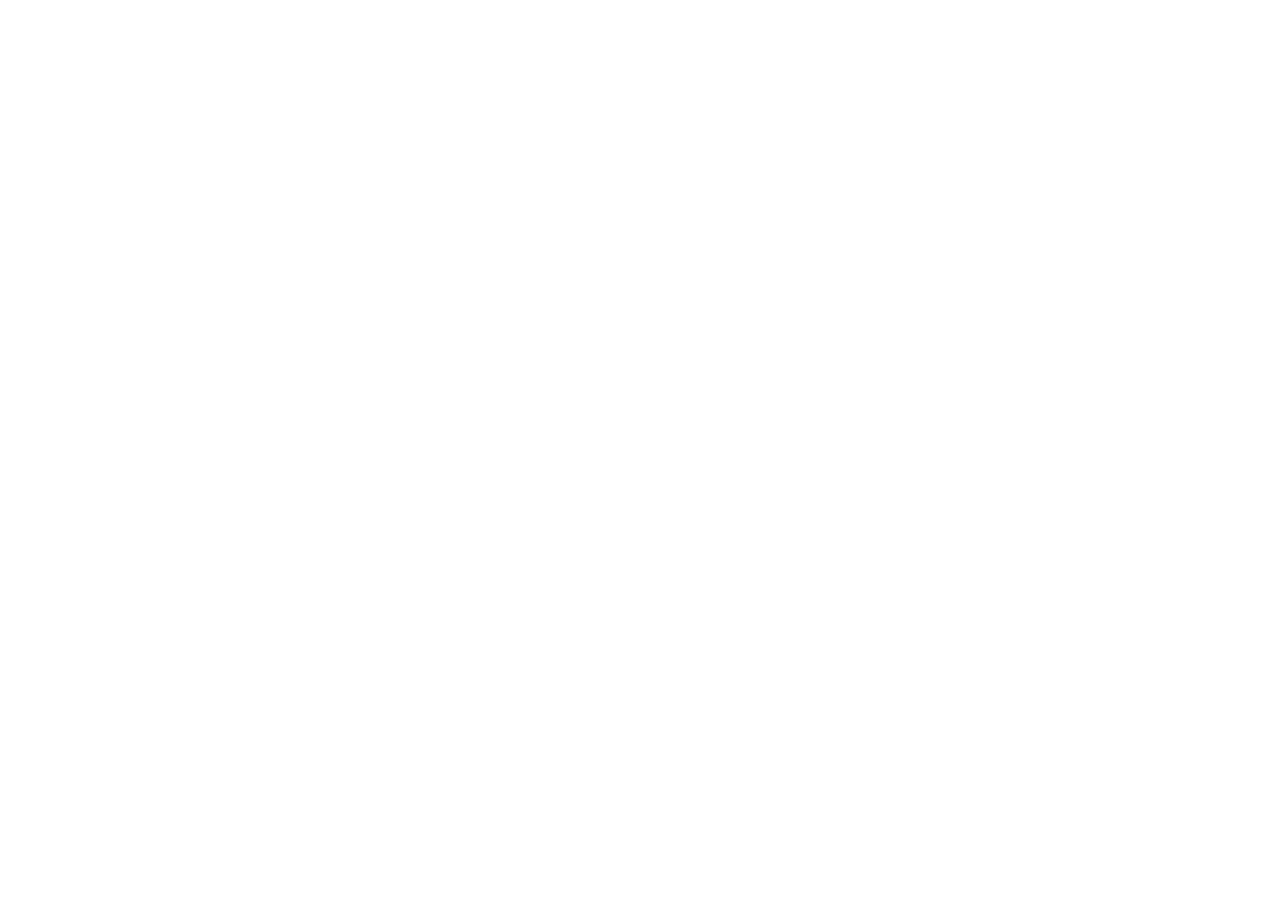
==== index.html @ fa5161f1 "docs(README) : update installation instructions" ====
<!DOCTYPE html>
<html lang="en">
<head>
    <meta charset="UTF-8">
    <meta name="viewport" content="width=device-width, initial-scale=1.0">
    <title>Heroes and Cards</title>
</head>
<body>
    
</body>
</html>
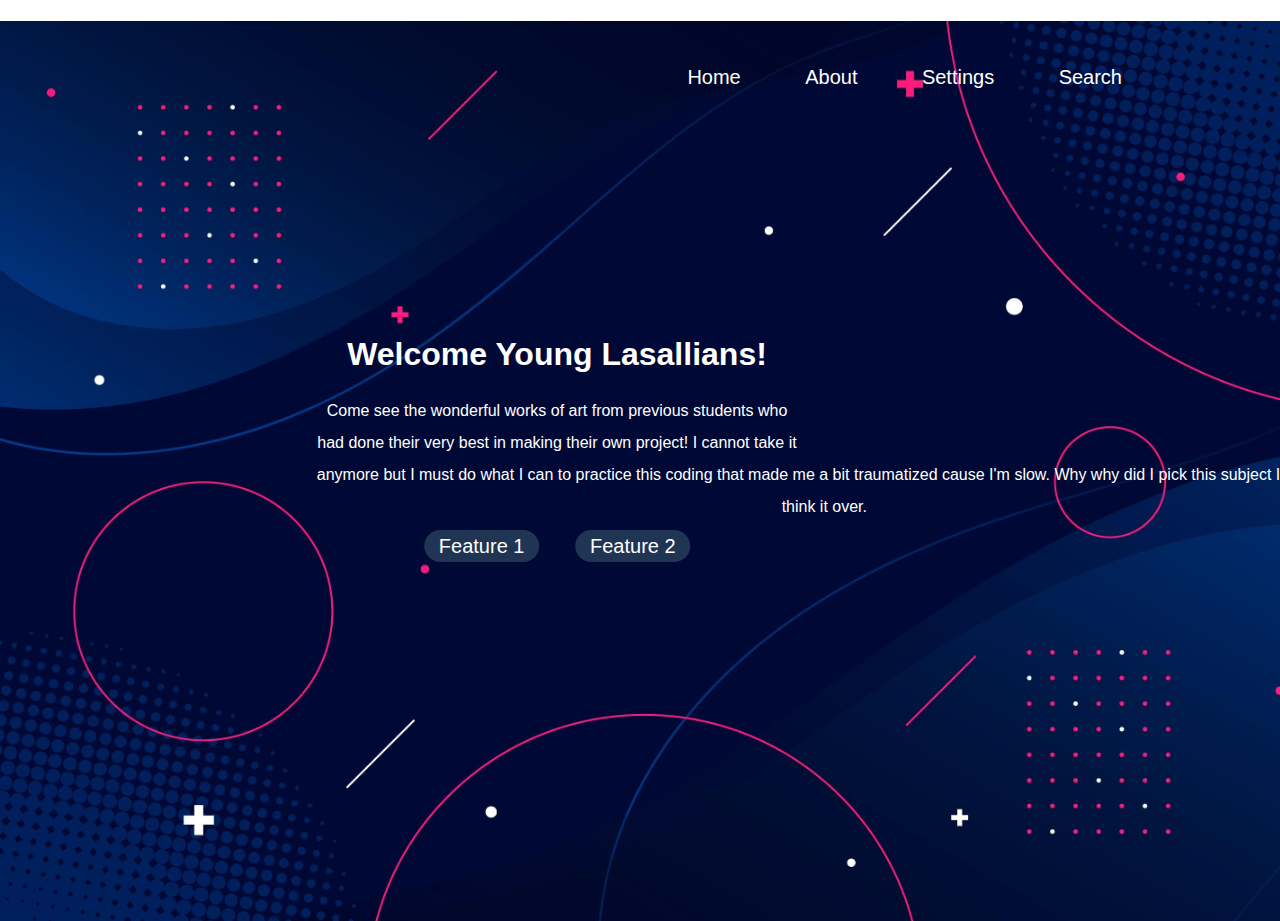
==== commit 4b78d121: "added index.html & added style.css" ====
--- a/index.html
+++ b/index.html
@@ -3,9 +3,34 @@
 <head>
     <meta charset="UTF-8">
     <meta name="viewport" content="width=device-width, initial-scale=1.0">
-    <title>Heroes and Cards</title>
+    <title>Seatwork 4</title>
+    <link rel="stylesheet" href="assets/css/style.css">
+
 </head>
 <body>
-    
+
+   <section>
+    <div class="jojo">
+        <nav>
+            <ul>
+                <li><a href="#">Home</a></li>
+                <li><a href="#">About</a></li>
+                <li><a href="#">Settings</a></li>
+                <li><a href="#">Search</a></li>
+            </ul>
+        </nav>
+        <div class="intro">
+            <h1>Welcome Young Lasallians!</h1>
+            <p>Come see the wonderful works of art from previous students who had done their very best in making
+                their own project! I cannot take it anymore but I must do what I can to practice this coding that
+                made me a bit traumatized cause I'm slow. Why why did I pick this subject I should think it over.
+            </p>
+            <nav class="joji">
+                <a href="#" class="btn btn-rounded">Feature 1</a>
+                <a href="#" class="btn btn-rounded">Feature 2</a>
+            </nav>
+        </div>
+    </div>
+   </section>
 </body>
 </html>--- a/assets/css/style.css
+++ b/assets/css/style.css
@@ -0,0 +1,86 @@
+body{
+    margin: 0;
+    padding: 0;
+    font-family: 'Gill Sans',
+    'Gill Sans MT', Calibri, 'Trebuchet MS', sans-serif;
+    box-sizing: border-box;
+}
+
+section{
+    background-image: url(../img/space.jpg);
+    background-repeat: no-repeat;
+    background-size: cover;
+    height: 100vh;
+    width: 100%;
+    position: relative;
+}
+
+.jojo{
+    width: 80%;
+    margin: auto;
+}
+
+nav{
+    line-height: 10px;
+}
+
+nav ul{
+    float: right;
+    line-height: 80px;
+}
+nav ul li{
+    display: inline-block;
+    list-style: none;
+    font-size: 20px;
+}
+nav ul li a{
+    text-decoration: none;
+    padding: 10px 15px;
+    margin: 15px;
+    color: white;
+    border-radius: 20px;
+}
+
+nav ul li a:hover{
+    transition: 0.5s ease;
+    background-color: rgb(61, 102, 159);
+}
+
+.intro{
+    color: white;
+    align-items: center;
+    justify-content: center;
+    position: relative;
+    text-align: center;
+    margin: auto;
+    transform: translate(18%,35vh );
+}
+.intro p{
+    line-height: 200%;
+}
+
+.joji {
+    justify-content: center;
+    align-items: center;
+    display: inline-block;
+    list-style: none;
+    font-size: 20px;
+    transform: translateX(-90%);
+
+}
+.joji a{
+    text-decoration: none;
+    padding: 5px 15px;
+    margin: 15px;
+    color: white;
+    border-radius: 20px;
+}
+
+.joji a:hover{
+    transition: 0.5s ease;
+    background-color: rgb(61, 102, 159);
+}
+
+.joji .btn {
+    background-color: rgb(31, 53, 83);
+}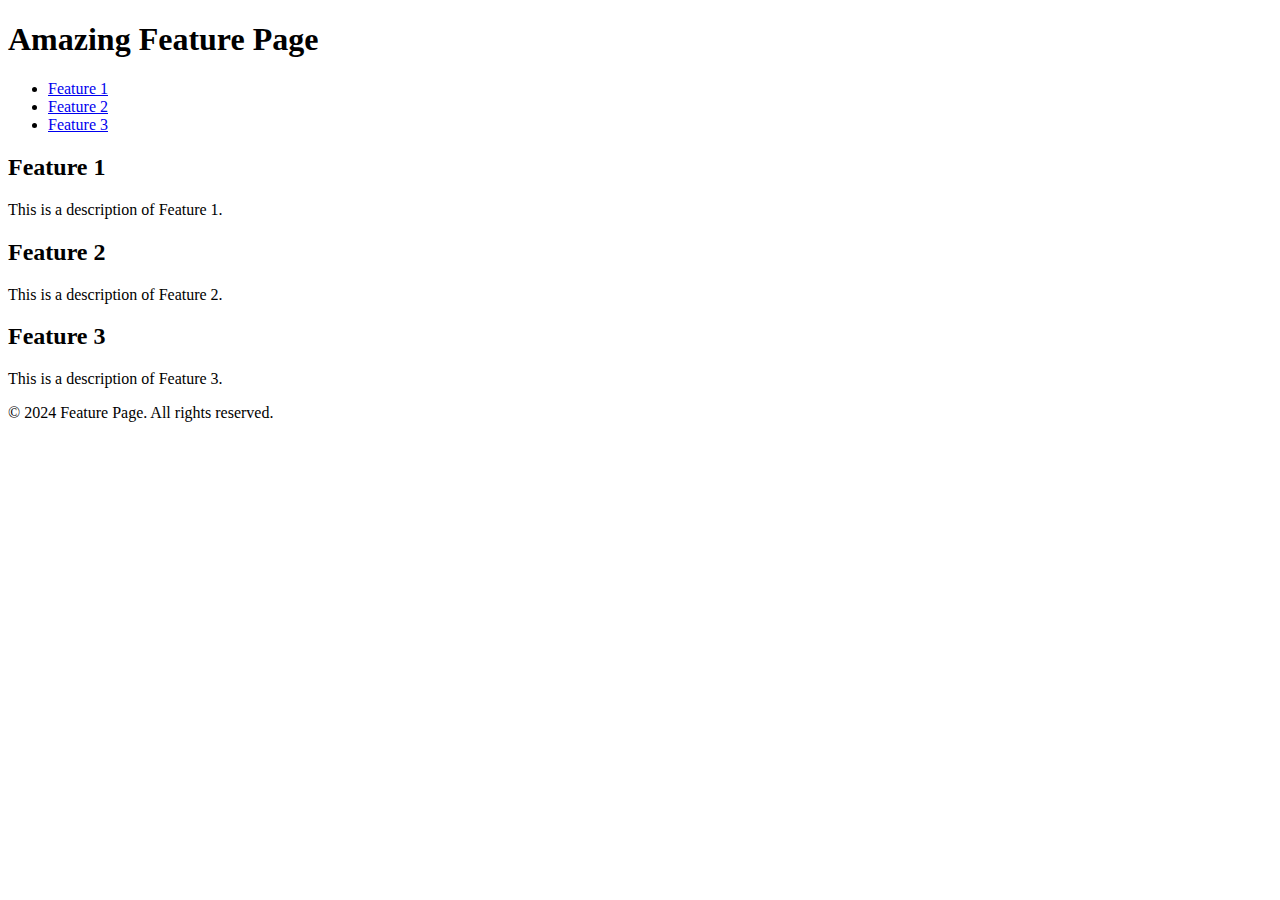
==== commit f6821479: "added features and added index.html" ====
--- a/index.html
+++ b/index.html
@@ -3,34 +3,55 @@
 <head>
     <meta charset="UTF-8">
     <meta name="viewport" content="width=device-width, initial-scale=1.0">
-    <title>Seatwork 4</title>
-    <link rel="stylesheet" href="assets/css/style.css">
-
+    <title>Feature Page</title>
+    <link rel="stylesheet" href="styles.css">
 </head>
 <body>
-
-   <section>
-    <div class="jojo">
+    <header>
+        <h1>Amazing Feature Page</h1>
         <nav>
             <ul>
-                <li><a href="#">Home</a></li>
-                <li><a href="#">About</a></li>
-                <li><a href="#">Settings</a></li>
-                <li><a href="#">Search</a></li>
+                <li><a href="#section1">Feature 1</a></li>
+                <li><a href="#section2">Feature 2</a></li>
+                <li><a href="#section3">Feature 3</a></li>
             </ul>
         </nav>
-        <div class="intro">
-            <h1>Welcome Young Lasallians!</h1>
-            <p>Come see the wonderful works of art from previous students who had done their very best in making
-                their own project! I cannot take it anymore but I must do what I can to practice this coding that
-                made me a bit traumatized cause I'm slow. Why why did I pick this subject I should think it over.
+    </header>
+
+    <main>
+        <section>
+            <h2>Feature 1</h2>
+            <p>This is a description of Feature 1.</p>
+        </section>
+
+        <section id="section2">
+            <h2>Feature 2</h2>
+            <p>This is a description of Feature 2.</p>
+        </section>
+
+        <section id="section3">
+            <h2>Feature 3</h2>
+            <p>This is a description of Feature 3.</p>
+        </section>
+    </main>
+
+    <footer>
+        <p>&copy; 2024 Feature Page. All rights reserved.</p>
+    </footer>
+</body>
+</html>
+
+    <!--<section>
+        <h1>Feature 1</h1>
+        <div class="why">
+            <p>Primary, the color of origin red yellow blue it can mix colors
+                it has different versions of primary such as pastel, dark, hue,etc.
             </p>
-            <nav class="joji">
-                <a href="#" class="btn btn-rounded">Feature 1</a>
-                <a href="#" class="btn btn-rounded">Feature 2</a>
-            </nav>
         </div>
-    </div>
-   </section>
-</body>
-</html>+        <div class="how">
+            <p>Secondary are the fusion of primary colors</p>
+        </div>
+        <div class="who">
+            <p>Complementary are the partners which means two colors</p>
+        </div>
+    </section>-->
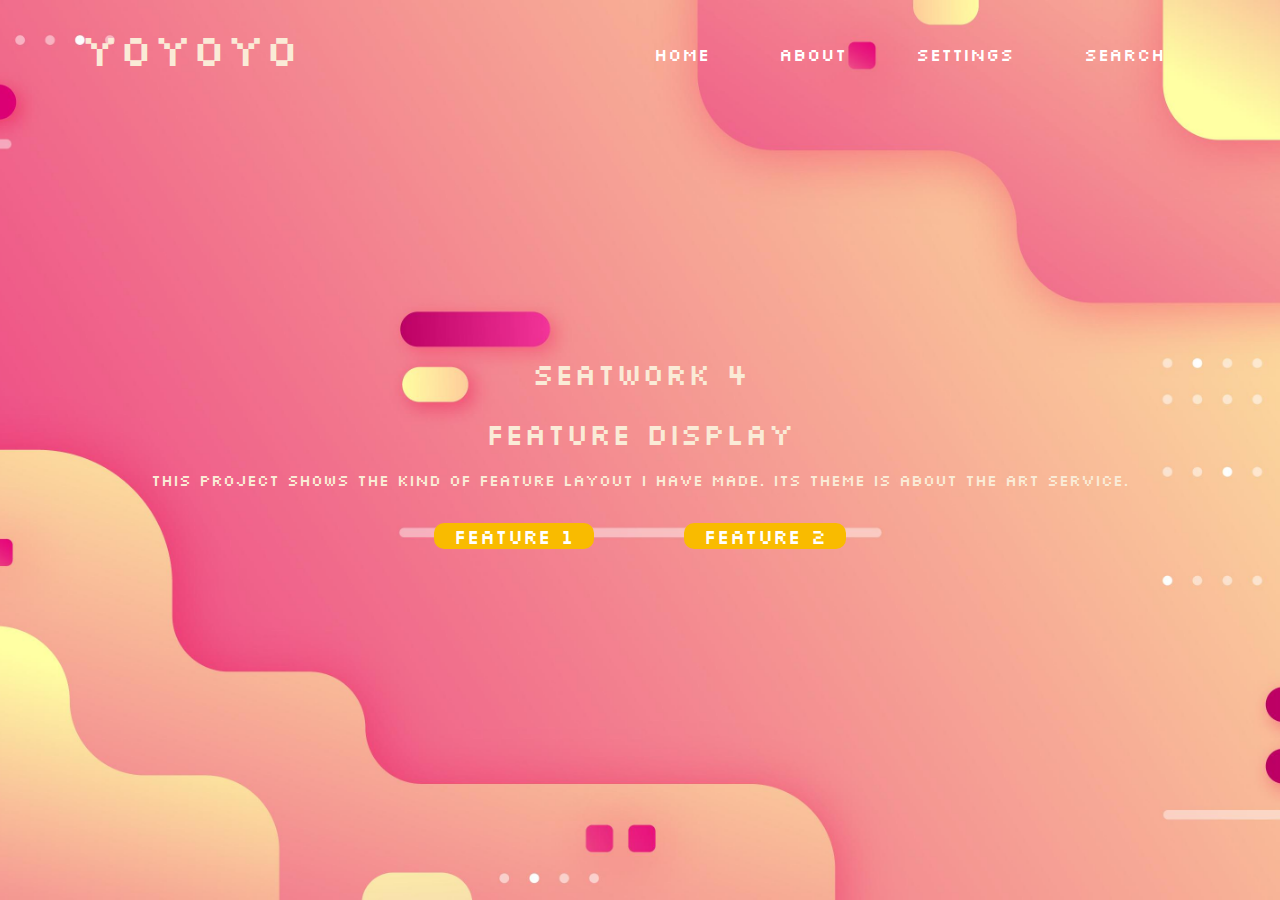
==== commit 3b1e9dff: "fix(index.html):updated and arranged navigation bar from index.html & fix(style.css): updated change" ====
--- a/index.html
+++ b/index.html
@@ -4,54 +4,34 @@
     <meta charset="UTF-8">
     <meta name="viewport" content="width=device-width, initial-scale=1.0">
     <title>Feature Page</title>
-    <link rel="stylesheet" href="styles.css">
+    <link rel="stylesheet" href="assets/css/style.css">
 </head>
 <body>
-    <header>
-        <h1>Amazing Feature Page</h1>
-        <nav>
-            <ul>
-                <li><a href="#section1">Feature 1</a></li>
-                <li><a href="#section2">Feature 2</a></li>
-                <li><a href="#section3">Feature 3</a></li>
+    <div class="container">
+        <div class="row">
+            <nav class="jojo">
+                <h1>yoyoyo</h1>
+                <ul>
+                <li><a href="#">Home</a></li>
+                <li><a href="#">About</a></li>
+                <li><a href="#">Settings</a></li>
+                <li><a href="#">Search</a></li>
             </ul>
-        </nav>
-    </header>
-
-    <main>
-        <section>
-            <h2>Feature 1</h2>
-            <p>This is a description of Feature 1.</p>
-        </section>
-
-        <section id="section2">
-            <h2>Feature 2</h2>
-            <p>This is a description of Feature 2.</p>
-        </section>
-
-        <section id="section3">
-            <h2>Feature 3</h2>
-            <p>This is a description of Feature 3.</p>
-        </section>
-    </main>
-
-    <footer>
-        <p>&copy; 2024 Feature Page. All rights reserved.</p>
-    </footer>
+            </nav>
+            <div class="joji">
+                <h2>Seatwork 4</h2>
+            <h2>Feature Display</h2>
+            <p>This project shows the kind of feature layout I have made.
+                Its theme is about the art service.
+            </p>
+            <nav class="choose">
+                <ul>
+                 <li><a href="./pages/1st feature/index.html" class="btn">Feature 1</a></li>
+                 <li><a href="./pages/2nd feature/index.html" class="btn">Feature 2</a></li>
+                </ul>
+            </nav>
+            </div>
+        </div>
+    </div>
 </body>
 </html>
-
-    <!--<section>
-        <h1>Feature 1</h1>
-        <div class="why">
-            <p>Primary, the color of origin red yellow blue it can mix colors
-                it has different versions of primary such as pastel, dark, hue,etc.
-            </p>
-        </div>
-        <div class="how">
-            <p>Secondary are the fusion of primary colors</p>
-        </div>
-        <div class="who">
-            <p>Complementary are the partners which means two colors</p>
-        </div>
-    </section>-->
--- a/assets/css/style.css
+++ b/assets/css/style.css
@@ -0,0 +1,96 @@
+@import url('https://fonts.googleapis.com/css2?family=Silkscreen&display=swap');
+*{
+    margin: 0;
+    padding: 0;
+    box-sizing: border-box;
+    font-family: Silkscreen;
+    font-weight: 400;
+    outline: none
+}
+
+.container{
+    background-image: url('../img/wallpaper.jpg');
+    image-rendering: smooth;
+    background-repeat: no-repeat;
+    background-position: center;
+    background-size: cover;
+    min-height: 100vh;
+    width: 100%;
+    color: rgb(250, 235, 215);
+}
+.row{
+    padding: 0 80px;
+    width: 100%
+}
+h1{
+    font-size: 45px;
+}
+.jojo{
+    width: 100%;
+    justify-content: space-between;
+    position: relative;
+    align-items: center;
+    padding: 20px 0;
+    z-index: 1;
+    display: flex;
+}
+
+.jojo li{
+    padding: 0 25px;
+    list-style: none;
+}
+
+.jojo ul {
+    display: flex;
+    justify-content: center;
+    align-items: center;
+    margin-top: 11px;
+}
+.jojo ul li a{
+    text-decoration: none;
+    color: white;
+    font-size: 18px;
+    padding: 3px 10px;
+    border-radius: 30px;
+}
+h2{
+    font-size: 30px;
+}
+.jojo ul li a:hover{
+    background-color: rgb(154, 24, 68);
+    transition: ease-in 0.5s;
+}
+.joji{
+    position: absolute;
+    width: 100%;
+    min-height: 100vh;
+    align-items: center;
+    justify-content: center;
+    display: flex;
+    flex-direction: column;
+    line-height: 2;
+    top: 0;
+    left: 0;
+}
+.choose ul {
+    list-style: none;
+    justify-content: center;
+    display: flex;
+    margin-top: 20px;
+}
+.choose li{
+    padding: 0 45px;
+}
+.choose ul li a{
+    text-decoration: none;
+    color: white;
+    font-size: 20px;
+    padding: 0 20px;
+    border-radius: 10px;
+    background-color: rgb(249, 187, 0);
+}
+
+.choose ul li a:hover{
+    transition: ease-in, 0.5s;
+    background-color: rgb(154, 24, 68);
+}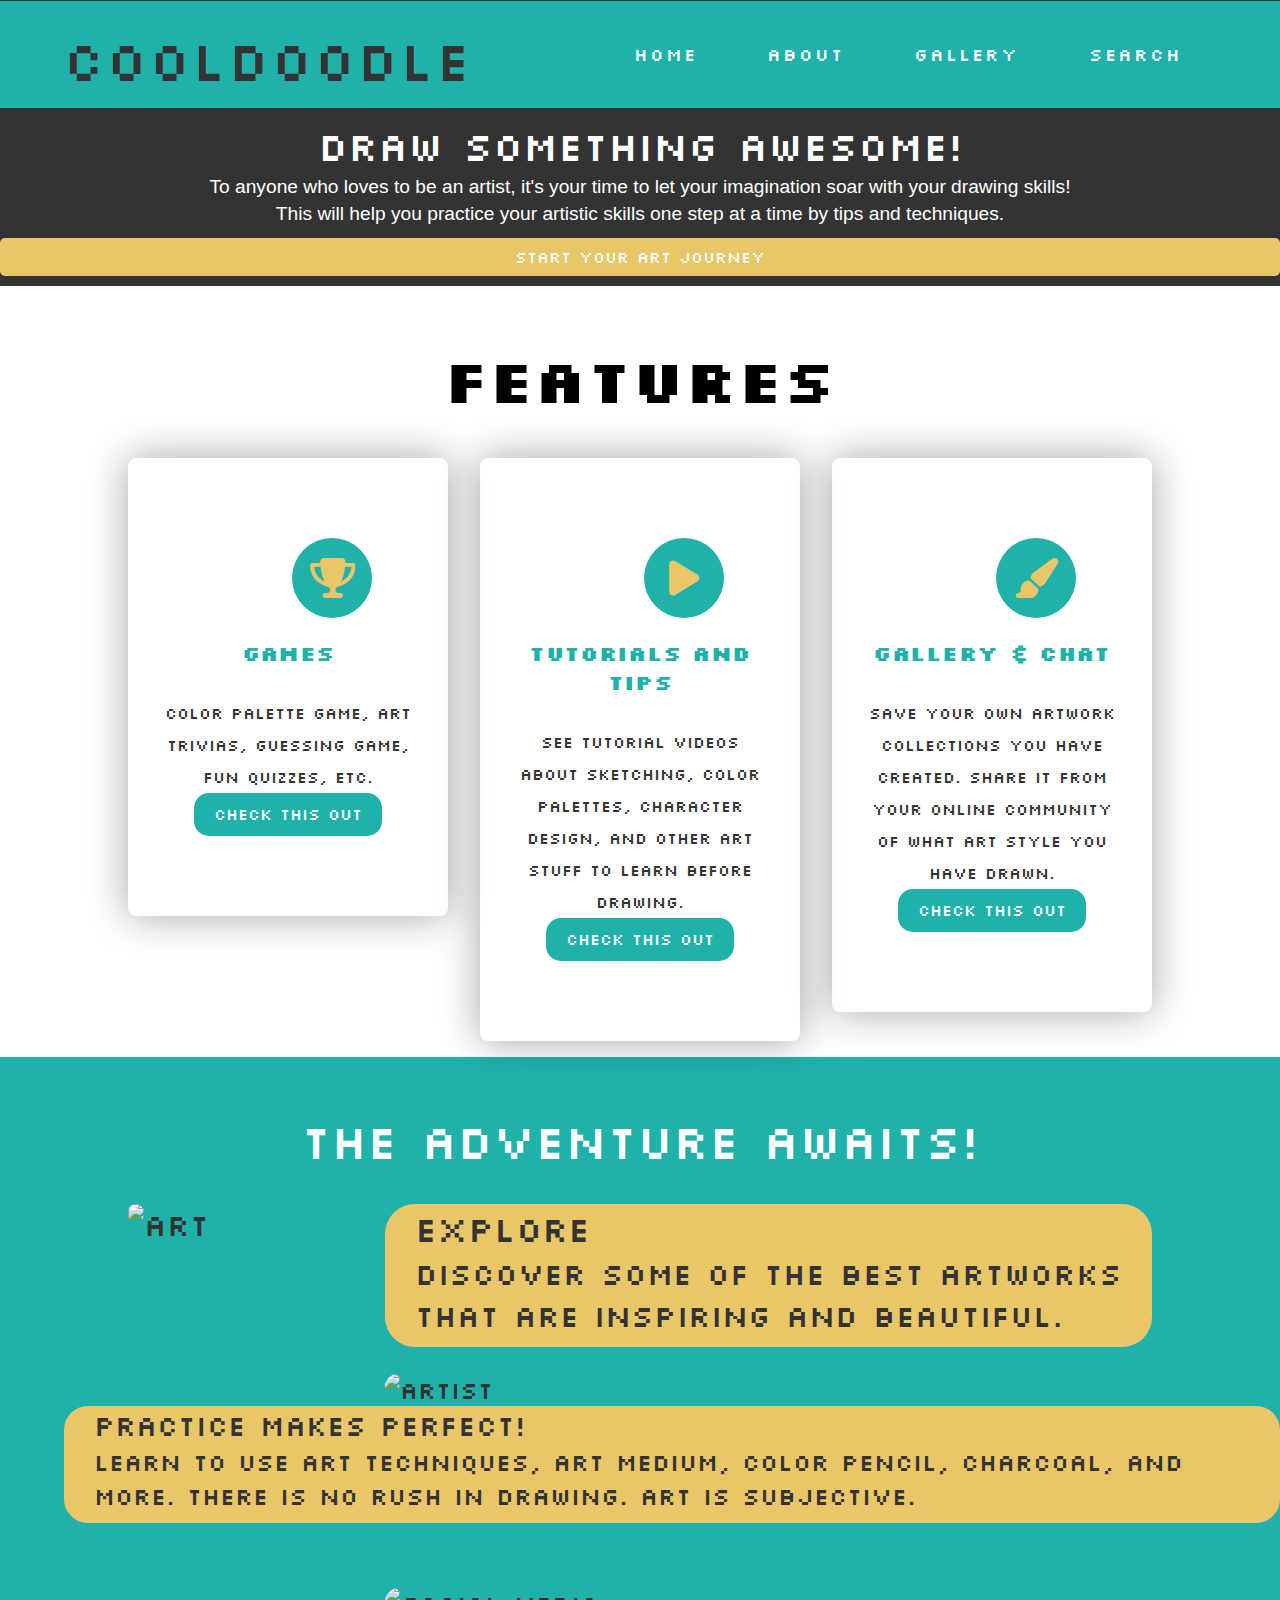
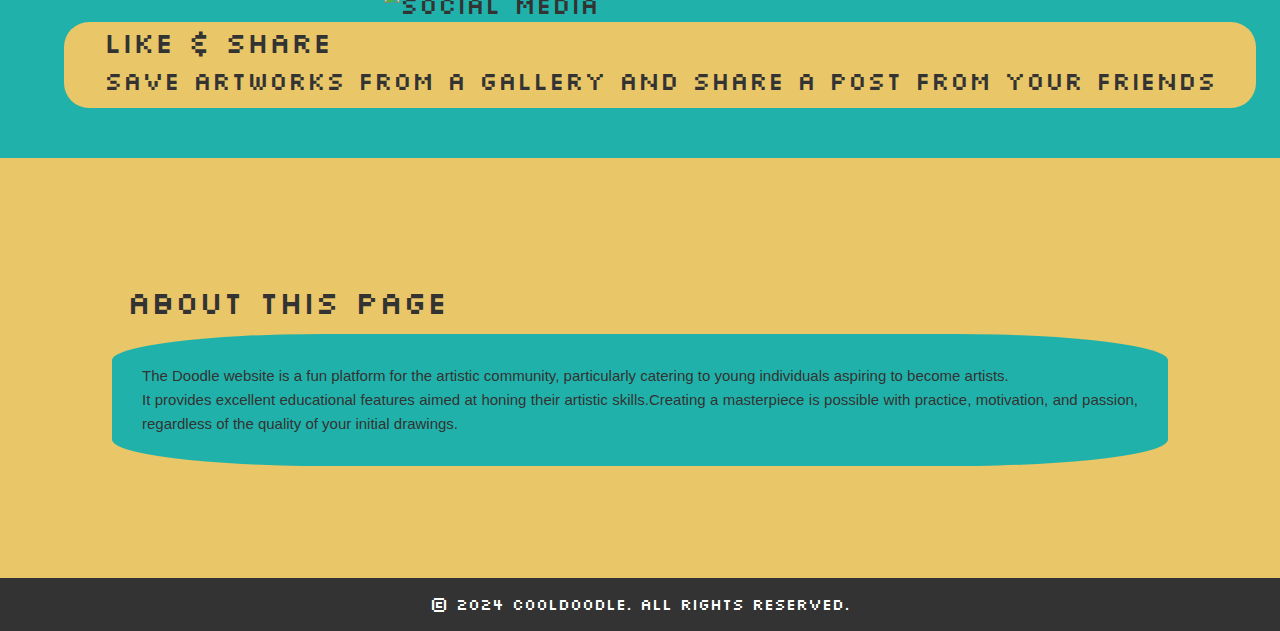
==== commit 424d6ecc: "feat: added 2 feature pages in index.html &  designed style.css" ====
--- a/index.html
+++ b/index.html
@@ -5,33 +5,114 @@
     <meta name="viewport" content="width=device-width, initial-scale=1.0">
     <title>Feature Page</title>
     <link rel="stylesheet" href="assets/css/style.css">
+    <link rel="stylesheet" href="https://cdnjs.cloudflare.com/ajax/libs/font-awesome/6.6.0/css/all.min.css"/>
 </head>
 <body>
-    <div class="container">
+    <header>
+        <div class="navigate">
         <div class="row">
-            <nav class="jojo">
-                <h1>yoyoyo</h1>
+            <nav class="buttons">
+                <h1>CoolDoodle</h1>
                 <ul>
                 <li><a href="#">Home</a></li>
                 <li><a href="#">About</a></li>
-                <li><a href="#">Settings</a></li>
+                <li><a href="#">Gallery</a></li>
                 <li><a href="#">Search</a></li>
             </ul>
             </nav>
-            <div class="joji">
-                <h2>Seatwork 4</h2>
-            <h2>Feature Display</h2>
-            <p>This project shows the kind of feature layout I have made.
-                Its theme is about the art service.
-            </p>
-            <nav class="choose">
-                <ul>
-                 <li><a href="./pages/1st feature/index.html" class="btn">Feature 1</a></li>
-                 <li><a href="./pages/2nd feature/index.html" class="btn">Feature 2</a></li>
-                </ul>
-            </nav>
+        </div>
+    </div>
+        <div class="container">
+            <h1>Draw something awesome!</h1>
+            <p>To anyone who loves to be an artist, it's your time to let your
+                imagination soar with your drawing skills!<br>This will help you practice
+            your artistic skills one step at a time by tips and techniques.</p>
+            <a href="#features" class="btn">Start your art journey</a>
+        </div>
+    </header>
+    <section>
+        <div class="row">
+            <h2>Features</h2>
+        </div>
+        <div class="row">
+            <div class="column">
+                <div class="card">
+                    <div class="icon">
+                        <i class="fa-solid fa-trophy"></i>
+                    </div>
+                    <h3>Games</h3>
+                    <p>
+                        Color palette game, art trivias, guessing game, fun quizzes, etc.
+                    </p>
+                    <a href="..//WD-Seatwork_4/pages/1st feature/index.html" class="click">Check this out</a>
+                </div>
+            </div>
+            <div class="column">
+                <div class="card">
+                    <div class="icon"><i class="fa-solid fa-play"></i>
+                    </div>
+                    <h3>Tutorials and Tips</h3>
+                <p>
+                    See tutorial videos about sketching, color palettes, character design, and other
+                    art stuff to learn before drawing.
+                </p>
+                <a href="..//WD-Seatwork_4/pages/2nd feature/index.html" class="click">Check this out</a>
+                </div>
+            </div>
+            <div class="column">
+                <div class="card">
+                    <div class="icon"><i class="fa-solid fa-paintbrush"></i></div>
+                    <h3>Gallery & Chat</h3>
+                <p>
+                    Save your own artwork collections you have created. Share it from your online community of what art style you have drawn. 
+                </p>
+                <a href="#" class="click">Check this out</a>
+                </div>
             </div>
         </div>
+    </section>
+
+    <section id="features" class="features-section">
+        <div class="container">
+            <h2>The adventure awaits!</h2>
+            <div class="apple">
+                <img src="..//WD-Seatwork_4/assets/img/Boy.jpg" alt="art">
+                <div class="info">
+                    <h3>Explore</h3>
+                    <p>Discover some of the best artworks <br>that are inspiring and beautiful.
+
+                    </p>
+                </div>
+            </div>
+            <div class="tangerine">
+                <img src="..//WD-Seatwork_4/assets/img/paint.jpg" alt="artist">
+                <div class="info2">
+                    <h3>Practice  makes perfect!</h3>
+                    <p>Learn to use art techniques, art medium, color pencil, charcoal, and more. There is no rush in drawing. Art is subjective.</p>
+                </div>
+            </div>
+            <div class="lemon">
+                <img src="..//WD-Seatwork_4/assets/img/Share.jpg" alt="social media">
+                <div class="info3">
+                    <h3>Like & Share</h3>
+                    <p>Save artworks from a gallery and share a post from your friends </p>
+                </div>
+            </div>
+        </div>
+    </section>
+
+    <div class="container2">
+        <div class="about">
+            <h1>About This Page</h1>
+            <p>The Doodle website is a fun platform for the artistic community, particularly catering to young individuals aspiring to become artists.
+                <br>It provides excellent educational features aimed at honing their artistic skills.Creating a masterpiece is possible with practice,
+                motivation, and passion, regardless of the quality of your initial drawings.
+            </p>
+        </div>
     </div>
+
+    <footer class="footer">
+        <p>&copy; 2024 CoolDoodle. All rights reserved.</p>
+    </footer>
 </body>
-</html>
+</html>--- a/assets/css/style.css
+++ b/assets/css/style.css
@@ -5,92 +5,312 @@
     box-sizing: border-box;
     font-family: Silkscreen;
     font-weight: 400;
-    outline: none
-}
-
-.container{
-    background-image: url('../img/wallpaper.jpg');
-    image-rendering: smooth;
-    background-repeat: no-repeat;
-    background-position: center;
-    background-size: cover;
-    min-height: 100vh;
+    outline: none;
+}
+
+body, html {
+    margin: 0;
+    padding: 0;
+    font-family: Lilita One;
+    color: #333;
+    line-height: 1.4;
+}
+
+.navigate{
+    background: lightseagreen;
+}
+.row{
+    width: 100%
+}
+.buttons h1{
+    font-size: 55px;
+    color: #333;
+
+}
+.buttons{
     width: 100%;
-    color: rgb(250, 235, 215);
-}
-.row{
-    padding: 0 80px;
-    width: 100%
-}
-h1{
-    font-size: 45px;
-}
-.jojo{
-    width: 100%;
-    justify-content: space-between;
+    letter-spacing: 2px;
+    justify-content: space-around;
     position: relative;
     align-items: center;
-    padding: 20px 0;
+    padding: 10px 0;
     z-index: 1;
     display: flex;
 }
 
-.jojo li{
+.buttons li{
     padding: 0 25px;
     list-style: none;
-}
-
-.jojo ul {
+    font-weight: 100;
+}
+
+.buttons ul {
     display: flex;
     justify-content: center;
     align-items: center;
-    margin-top: 11px;
-}
-.jojo ul li a{
+}
+.buttons ul li a{
     text-decoration: none;
     color: white;
     font-size: 18px;
     padding: 3px 10px;
     border-radius: 30px;
 }
+
 h2{
     font-size: 30px;
 }
-.jojo ul li a:hover{
-    background-color: rgb(154, 24, 68);
-    transition: ease-in 0.5s;
-}
-.joji{
-    position: absolute;
+.buttons ul li a:hover{
+    background-color: #333;
+    transition: ease 0.1s;
+}
+
+.container {
     width: 100%;
-    min-height: 100vh;
-    align-items: center;
-    justify-content: center;
-    display: flex;
-    flex-direction: column;
-    line-height: 2;
-    top: 0;
-    left: 0;
-}
-.choose ul {
-    list-style: none;
-    justify-content: center;
-    display: flex;
-    margin-top: 20px;
-}
-.choose li{
-    padding: 0 45px;
-}
-.choose ul li a{
+    margin: auto;
+    overflow: hidden;
+}
+
+header {
+    background: #333;
+    color: #fff;
+    padding: 1px 0;
+    padding-bottom: 10px;
+    text-align: center;
+}
+
+header h1 {
+    margin: 0;
+    font-size: 2.5rem;
+    margin-top: 10px;
+}
+
+header p {
+    font-size: 1.2rem;
+    font-family: 'Gill Sans', 'Gill Sans MT', Calibri, 'Trebuchet MS', sans-serif;
+}
+
+header .btn {
+    display: inline-block;
+    margin-top: 10px;
+    padding: 8px 10px;
+    background: #e9c667;
+    color: #fff;
     text-decoration: none;
+    border-radius: 5px;
+    transition: white 0.3s ease;
+}
+
+header .btn:hover {
+    background: coral;
+}
+.row{
+    display: flex;
+    flex-wrap: wrap;
+}
+
+.row h2{
+    width: 100%;
+    text-align: center;
+    margin: 0.6em 0;
+    font-size: 3.75em;
+    font-weight: 600;
+    color: black;
+
+}
+.column{
+    padding: 1em;
+}
+
+.click{
+    display: inline-block;
+    background: lightseagreen;
     color: white;
-    font-size: 20px;
-    padding: 0 20px;
-    border-radius: 10px;
-    background-color: rgb(249, 187, 0);
-}
-
-.choose ul li a:hover{
-    transition: ease-in, 0.5s;
-    background-color: rgb(154, 24, 68);
+    padding: 10px 20px;
+    text-decoration: none;
+    border-radius: 15px;
+    transition: background 0.3s;
+}
+
+.click:hover{
+    background: #e9c667;
+}
+.card{
+    text-align: center;
+    padding: 3.1em 1.25em;
+    background: linear-gradient(0deg, lightseagreen 10px, transparent 10px);
+    background-repeat: no-repeat;
+    background-position: 0 0.62em;
+    border-radius: 0.5em;
+    box-shadow: 0 0 2.5em rgba(0, 0, 0, 0.358);
+    cursor: pointer;
+    transition: 0.5s;
+}
+.card .icon i{
+    display: grid;
+    place-items: center;
+    height: 2em;
+    width: 2em;
+    font-size: 2.5em;
+    background-color: lightseagreen;
+    border-radius: 50%;
+    margin: auto;
+    font-weight: 600;
+    color: #e9c667;
+    margin: 0 3.3em ;
+}
+
+.card h3{
+    font-size: 1.3em;
+    font-weight: 600;
+    margin: 1em 0 1.4em 0;
+    letter-spacing: 0.3px;
+    color: lightseagreen;
+}
+
+.card p{
+    color: #333;
+    line-height: 2em;
+}
+.card:hover{
+    background-position: 0;
+}
+.card:hover .card::before{
+    width: 2.25em;
+    height: 2.25em;
+}
+@media screen and (min-width: 768px){
+    section{
+        padding: 1em 7em;
+    }
+}
+
+@media screen and (min-width: 992px){
+    .section{
+        padding: 1em;
+    }
+    .card{
+        padding: 5em 2em;
+    }
+    .column{
+        flex: 0 0 33.33%;
+        max-width: 33.33%;
+        padding: 0 1em;
+    }
+}
+
+.container{
+    display: grid;
+}
+.features-section {
+    background: lightseagreen;
+    padding: 50px 0;
+}
+
+.features-section h2 {
+    text-align: center;
+    margin-bottom: 30px;
+    font-size: 3rem;
+    color: white
+}
+
+.feature {
+    display: flex;
+    margin-bottom: 10px;
+    background: #fff;
+    padding: 5px;
+    border-radius: 5px;
+    box-shadow: 0 0 10px rgba(0, 0, 0, 0.1);
+}
+.apple{
+    font-size: 30px;
+}
+.apple img {
+    width: 800px;
+    height: 500px;
+    size-adjust: 5%;
+    object-fit: cover;
+    border-radius: 8px;
+    margin-left: 10%;
+}
+.tangerine{
+    margin-top: 2%;
+    font-size: 1.5rem;
+}
+.tangerine img {
+    width: 500px;
+    height: 500px;
+    object-fit: cover;
+    border-radius: 100px;
+    margin-left: 30%;
+}
+.lemon{font-size: 25px;
+margin-top: 5%;}
+.lemon img {
+    width: 50%;
+    height: 80vh;
+    object-fit: cover;
+    border-radius: 50px;
+    margin-left: 30%;
+}
+.info {
+    margin-right: 10%;
+    float: right;
+    background-color: #e9c667;
+    border-radius: 1em;
+    padding: 0 30px 10px;
+}
+.info2 {
+    margin-left: 5%;
+    float: left;
+    align-content: center;
+    background-color: #e9c667;
+    border-radius: 1em;
+    padding: 0 30px 10px;
+}
+.info3 {
+    float: left;
+    background-color: #e9c667;
+    border-radius: 1em;
+    margin-left: 5%;
+    padding: 0 40px 10px;
+}
+
+.feature-info h3 {
+    margin-top: 0;
+    font-size: 3rem;
+}
+
+.feature-info p {
+    margin: 5px 0;
+    font-size: 2rem;
+    color: white;
+}
+
+.container2{
+    text-align: justify;
+    padding: 7em 7em;
+    background-color: #e9c667;
+    display: flex;
+}
+
+.about h1{
+    padding: 10px 15px;
+}
+.about p{
+    line-height: 1.6;
+    font-family: 'Gill Sans', 'Gill Sans MT', Calibri, 'Trebuchet MS', sans-serif;
+    font-size: 15px;
+    padding: 30px;
+    background-color: lightseagreen;
+    border-radius: 20%;
+}
+footer {
+    background: #333;
+    color: #fff;
+    text-align: center;
+    padding: 15px 0;
+}
+footer p {
+    margin: 0;
 }